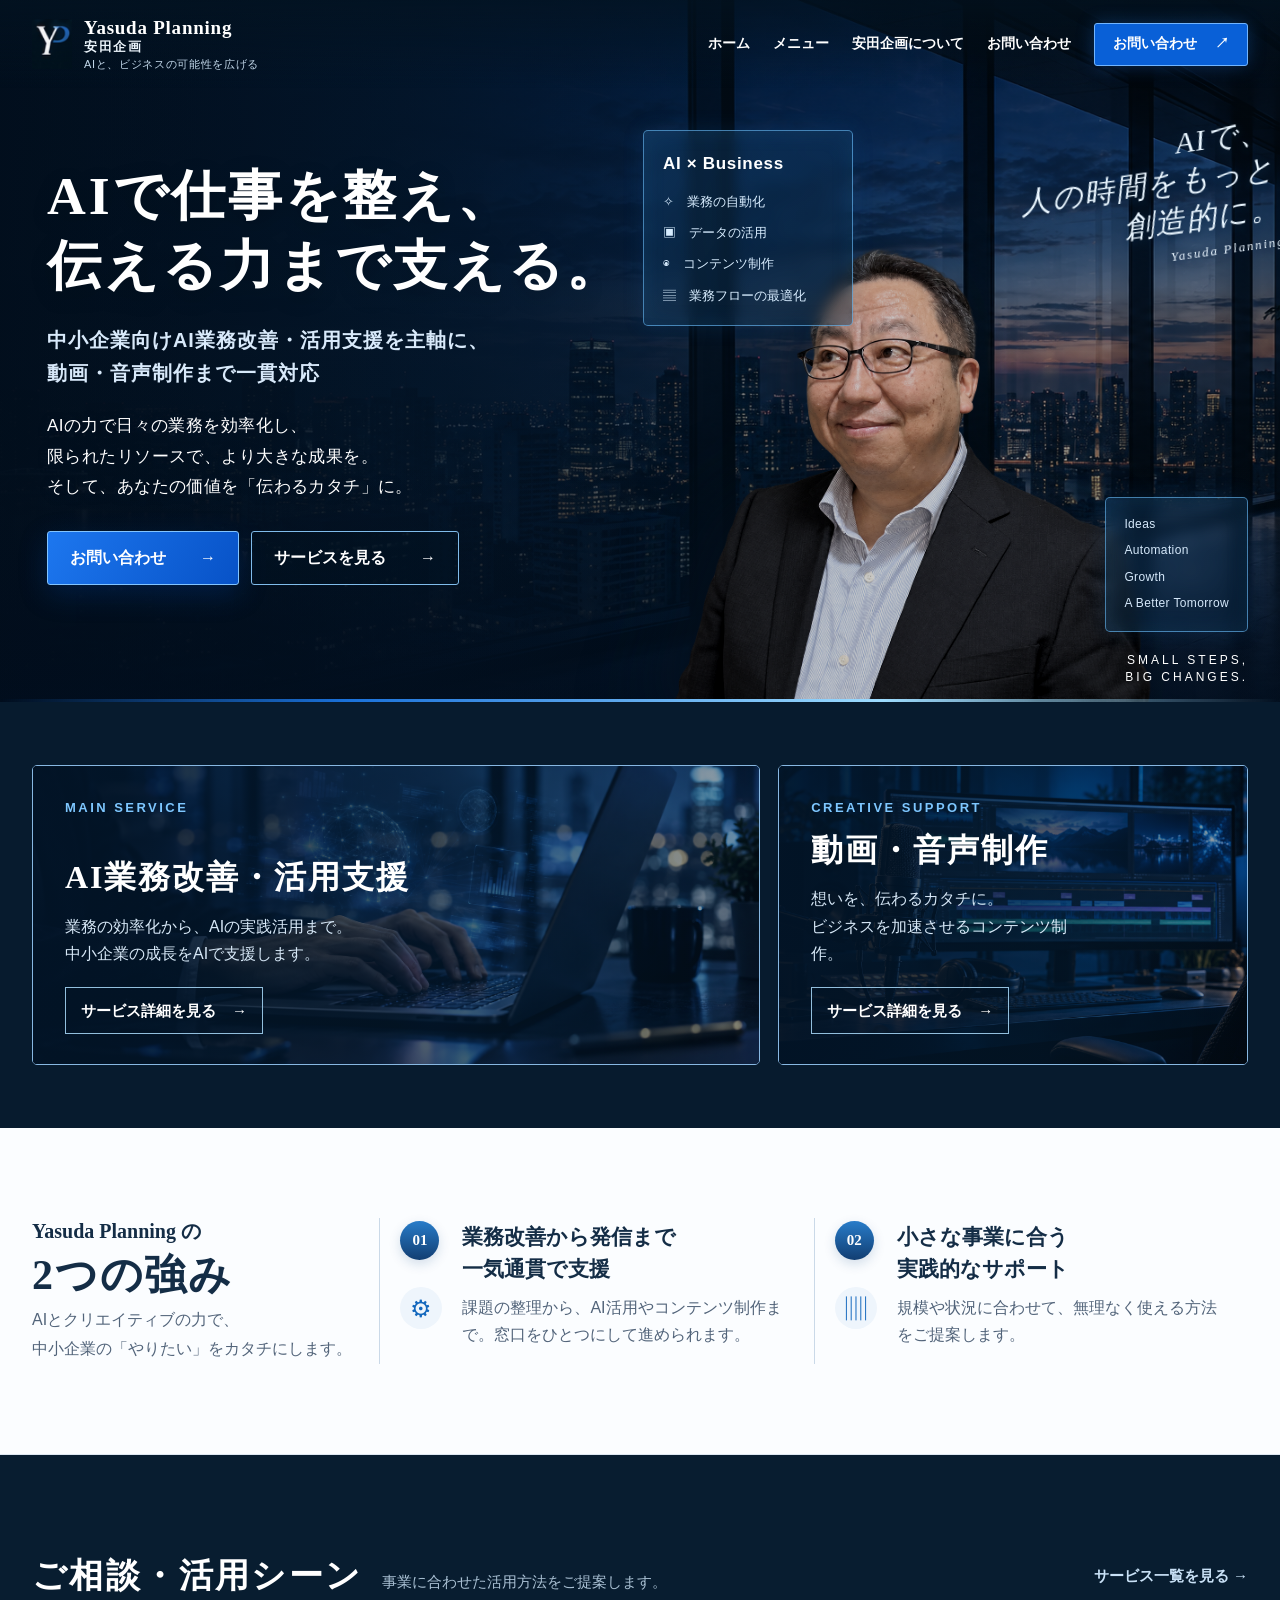
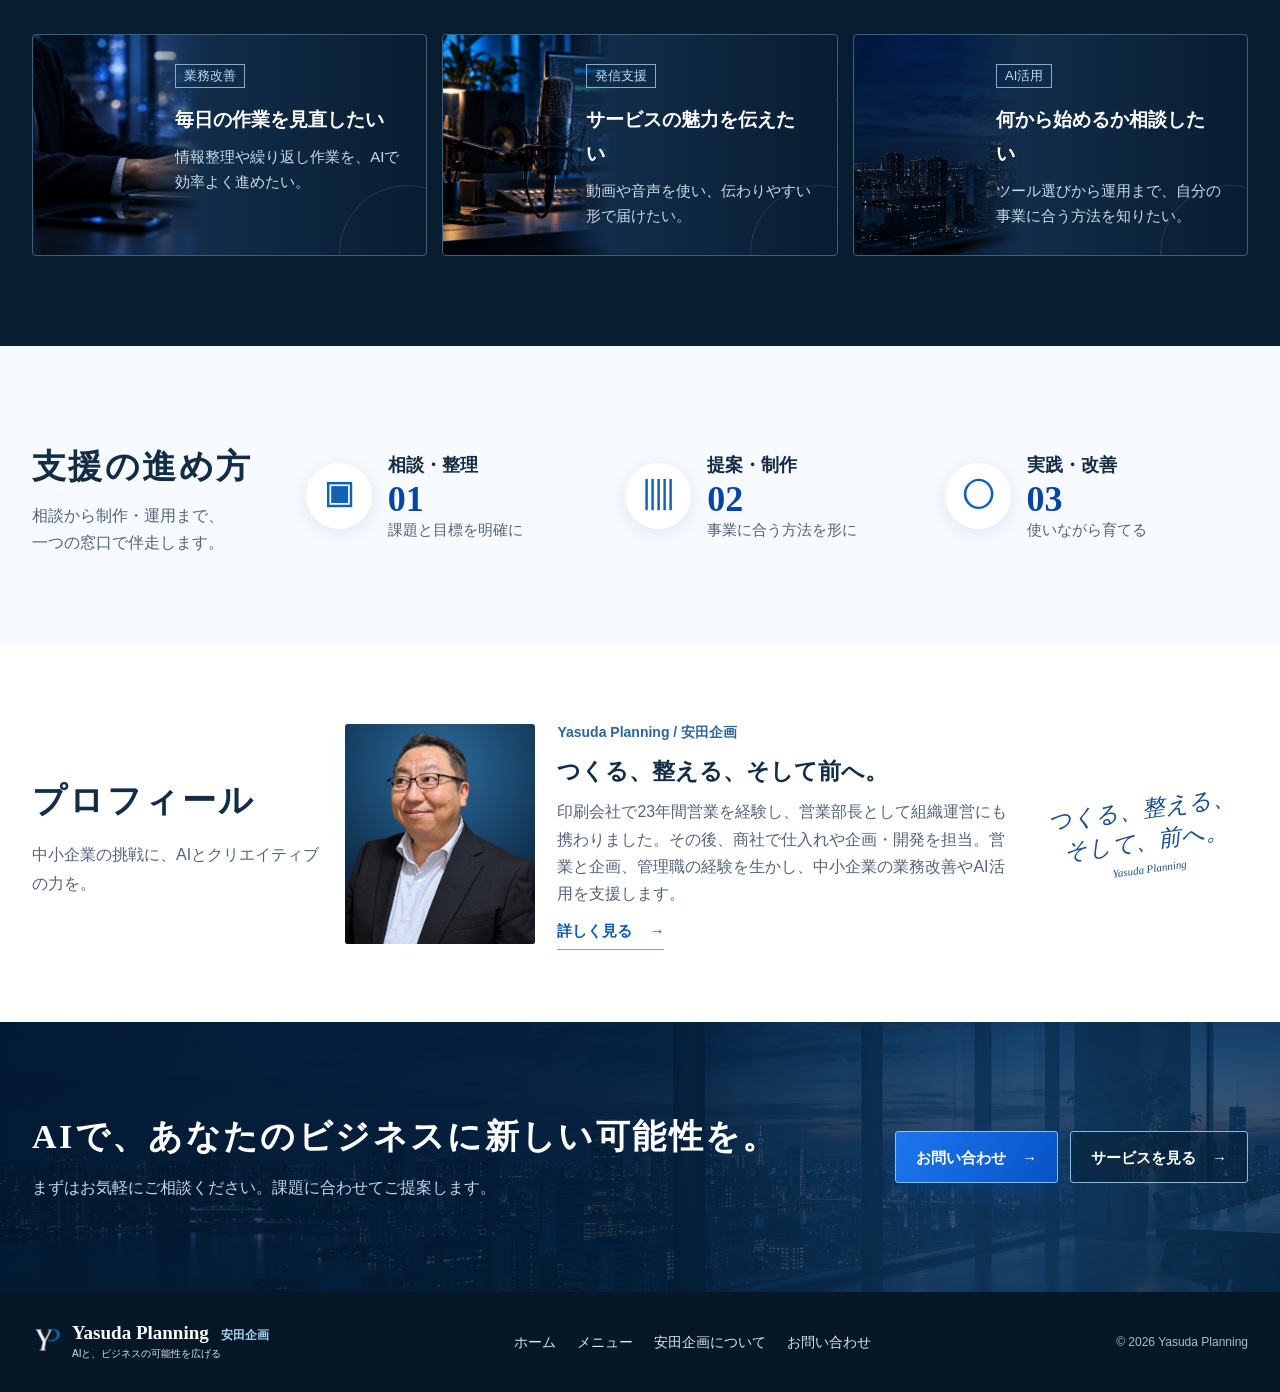
==== index.html @ 06ce107a "Add files via upload" ====
<!doctype html>
<html lang="ja">
<head>
  <meta charset="utf-8">
  <meta name="viewport" content="width=device-width, initial-scale=1">
  <meta name="description" content="安田企画は、AI活用と伝わるコンテンツづくりで、個人事業や中小企業の仕事を支えます。">
  <title>ホーム | Yasuda Planning</title>
  <link rel="icon" type="image/png" href="logo-yp.png">
  <link rel="stylesheet" href="style.css">
  <script src="script.js" defer></script>
</head>
<body class="home-page">
  <a class="skip-link" href="#main">本文へ移動</a>
  <header class="site-header">
    <div class="container header-inner">
      <a class="brand" href="index.html" aria-label="Yasuda Planning（安田企画）ホーム">
        <img class="brand-mark" src="logo-yp.png" alt="" width="75" height="94">
        <span class="brand-copy"><strong>Yasuda Planning</strong><span class="brand-japanese">安田企画</span><small>AIと、ビジネスの可能性を広げる</small></span>
      </a>
      <button class="nav-toggle" type="button" aria-label="メニューを開く" aria-controls="site-nav" aria-expanded="false"><span></span><span></span><span></span></button>
      <nav class="site-nav" id="site-nav" aria-label="メインナビゲーション">
        <a class="is-current" aria-current="page" href="index.html">ホーム</a>
        <a href="menu.html">メニュー</a>
        <a href="about.html">安田企画について</a>
        <a href="access.html">お問い合わせ</a>
        <a class="nav-cta" href="access.html#contact">お問い合わせ <span aria-hidden="true">↗</span></a>
      </nav>
    </div>
  </header>

  <main id="main">
    <section class="hero">
      <div class="hero-grid" aria-hidden="true"></div>
      <div class="container hero-inner">
        <div class="hero-copy">
          <h1>AIで仕事を整え、<br>伝える力まで支える。</h1>
          <p class="hero-lead">中小企業向けAI業務改善・活用支援を主軸に、<br>動画・音声制作まで一貫対応</p>
          <p class="hero-description">AIの力で日々の業務を効率化し、<br>限られたリソースで、より大きな成果を。<br>そして、あなたの価値を「伝わるカタチ」に。</p>
          <div class="button-row">
            <a class="button button-primary" href="access.html#contact">お問い合わせ <span aria-hidden="true">→</span></a>
            <a class="button button-outline" href="menu.html">サービスを見る <span aria-hidden="true">→</span></a>
          </div>
        </div>
        <div class="hero-visual">
          <img class="hero-portrait" src="portrait.png" alt="安田企画の担当者" width="1447" height="1087">
          <div class="glass-card glass-card-main" aria-hidden="true"><strong>AI × Business</strong><span>✧　業務の自動化</span><span>▣　データの活用</span><span>◉　コンテンツ制作</span><span>▤　業務フローの最適化</span></div>
          <p class="hero-handwriting">AIで、<br>人の時間をもっと<br>創造的に。<small>Yasuda Planning</small></p>
          <div class="glass-card glass-card-side" aria-hidden="true"><span>Ideas</span><span>Automation</span><span>Growth</span><span>A Better Tomorrow</span></div>
          <p class="hero-small-steps">SMALL STEPS,<br>BIG CHANGES.</p>
        </div>
      </div>
      <div class="hero-bottom-line" aria-hidden="true"></div>
    </section>

    <section class="home-services" aria-labelledby="services-title">
      <div class="container">
        <h2 class="visually-hidden" id="services-title">サービスのご案内</h2>
        <div class="service-grid">
          <article class="service-card service-card-blue">
            <img class="service-card-image" src="service-ai-business.png" alt="" width="1672" height="941">
            <span class="service-number">MAIN SERVICE</span>
            <div class="service-card-content"><h3>AI業務改善・活用支援</h3><p>業務の効率化から、AIの実践活用まで。<br>中小企業の成長をAIで支援します。</p><a class="card-link" href="menu.html#ai-support">サービス詳細を見る <span aria-hidden="true">→</span></a></div>
          </article>
          <article class="service-card service-card-dark">
            <img class="service-card-image" src="service-video-audio.png" alt="" width="1672" height="941">
            <span class="service-number">CREATIVE SUPPORT</span>
            <div class="service-card-content"><h3>動画・音声制作</h3><p>想いを、伝わるカタチに。<br>ビジネスを加速させるコンテンツ制作。</p><a class="card-link" href="menu.html#creative-support">サービス詳細を見る <span aria-hidden="true">→</span></a></div>
          </article>
        </div>
      </div>
    </section>

    <section class="home-strengths" aria-labelledby="strengths-title">
      <div class="container strengths-grid">
        <div class="strengths-intro"><p class="strengths-brand">Yasuda Planning の</p><h2 id="strengths-title"><span>2つの強み</span></h2><p>AIとクリエイティブの力で、<br>中小企業の「やりたい」をカタチにします。</p></div>
        <div class="strength-item"><span class="strength-number">01</span><div class="strength-icon" aria-hidden="true">⚙</div><div><h3>業務改善から発信まで<br>一気通貫で支援</h3><p>課題の整理から、AI活用やコンテンツ制作まで。窓口をひとつにして進められます。</p></div></div>
        <div class="strength-item"><span class="strength-number">02</span><div class="strength-icon" aria-hidden="true">▥</div><div><h3>小さな事業に合う<br>実践的なサポート</h3><p>規模や状況に合わせて、無理なく使える方法をご提案します。</p></div></div>
      </div>
    </section>

    <section class="home-scenarios" aria-labelledby="scenarios-title">
      <div class="container">
        <div class="home-section-heading"><div><h2 id="scenarios-title">ご相談・活用シーン</h2><p>事業に合わせた活用方法をご提案します。</p></div><a href="menu.html">サービス一覧を見る <span aria-hidden="true">→</span></a></div>
        <div class="scenario-grid">
          <article class="scenario-card"><span class="scenario-label">業務改善</span><h3>毎日の作業を見直したい</h3><p>情報整理や繰り返し作業を、AIで効率よく進めたい。</p></article>
          <article class="scenario-card"><span class="scenario-label">発信支援</span><h3>サービスの魅力を伝えたい</h3><p>動画や音声を使い、伝わりやすい形で届けたい。</p></article>
          <article class="scenario-card"><span class="scenario-label">AI活用</span><h3>何から始めるか相談したい</h3><p>ツール選びから運用まで、自分の事業に合う方法を知りたい。</p></article>
        </div>
      </div>
    </section>

    <section class="home-steps" aria-labelledby="steps-title">
      <div class="container steps-grid">
        <div class="steps-intro"><h2 id="steps-title">支援の進め方</h2><p>相談から制作・運用まで、<br>一つの窓口で伴走します。</p></div>
        <div class="step-item"><span class="step-icon" aria-hidden="true">▣</span><div><h3>相談・整理</h3><strong>01</strong><p>課題と目標を明確に</p></div></div>
        <div class="step-item"><span class="step-icon" aria-hidden="true">▥</span><div><h3>提案・制作</h3><strong>02</strong><p>事業に合う方法を形に</p></div></div>
        <div class="step-item"><span class="step-icon" aria-hidden="true">◯</span><div><h3>実践・改善</h3><strong>03</strong><p>使いながら育てる</p></div></div>
      </div>
    </section>

    <section class="home-profile" aria-labelledby="profile-title">
      <div class="container home-profile-grid"><div class="home-profile-heading"><h2 id="profile-title">プロフィール</h2><p>中小企業の挑戦に、AIとクリエイティブの力を。</p></div><div class="home-profile-photo"><img src="portrait.png" alt="安田企画の担当者" width="1447" height="1087"></div><div class="home-profile-content"><span>Yasuda Planning / 安田企画</span><h3>つくる、整える、そして前へ。</h3><p>印刷会社で23年間営業を経験し、営業部長として組織運営にも携わりました。その後、商社で仕入れや企画・開発を担当。営業と企画、管理職の経験を生かし、中小企業の業務改善やAI活用を支援します。</p><a class="text-link" href="about.html">詳しく見る <span aria-hidden="true">→</span></a></div><p class="profile-signature">つくる、整える、<br>そして、前へ。<small>Yasuda Planning</small></p></div>
    </section>

    <section class="closing-cta"><div class="container closing-inner"><div><h2>AIで、あなたのビジネスに新しい可能性を。</h2><p>まずはお気軽にご相談ください。課題に合わせてご提案します。</p></div><div class="button-row"><a class="button button-primary" href="access.html#contact">お問い合わせ <span aria-hidden="true">→</span></a><a class="button button-outline" href="menu.html">サービスを見る <span aria-hidden="true">→</span></a></div></div></section>
  </main>
  <footer class="site-footer"><div class="container footer-inner"><div class="footer-brand"><img class="footer-mark" src="logo-yp.png" alt="" width="75" height="94"><div class="footer-brand-copy"><strong>Yasuda Planning <span>安田企画</span></strong><span>AIと、ビジネスの可能性を広げる</span></div></div><nav aria-label="フッターナビゲーション"><a href="index.html">ホーム</a><a href="menu.html">メニュー</a><a href="about.html">安田企画について</a><a href="access.html">お問い合わせ</a></nav><small>© <span data-year>2026</span> Yasuda Planning</small></div></footer>
</body>
</html>
---- style.css ----
@charset "UTF-8";

:root {
  --navy: #071a2c;
  --navy-2: #0c2741;
  --ink: #142d46;
  --muted: #52647a;
  --blue: #1264d8;
  --blue-bright: #4aa5ff;
  --line: #d9e2ed;
  --pale: #f2f6fb;
  --white: #fff;
  --serif: "Yu Mincho", "Hiragino Mincho ProN", "Noto Serif JP", "MS PMincho", serif;
  --sans: "Yu Gothic", "Hiragino Kaku Gothic ProN", "Noto Sans JP", Meiryo, sans-serif;
}

* { box-sizing: border-box; }
html { scroll-behavior: smooth; }
body { margin: 0; color: var(--ink); background: var(--white); font: 16px/1.8 var(--sans); -webkit-font-smoothing: antialiased; }
img { display: block; max-width: 100%; height: auto; }
a { color: inherit; text-decoration: none; }
button { font: inherit; }
:focus-visible { outline: 3px solid #74bdff; outline-offset: 4px; }
::selection { background: #b9daff; color: #071a2c; }
.container { width: min(1180px, calc(100% - 80px)); margin-inline: auto; }
.skip-link { position: fixed; z-index: 100; top: -80px; left: 16px; padding: 8px 16px; background: #fff; color: var(--navy); }
.skip-link:focus { top: 12px; }

.site-header { position: relative; z-index: 20; background: var(--navy); color: var(--white); border-bottom: 1px solid rgba(255,255,255,.13); }
.header-inner { min-height: 84px; display: flex; align-items: center; justify-content: space-between; gap: 28px; }
.brand { display: inline-flex; align-items: center; gap: 12px; min-width: max-content; }
.brand-mark { flex: none; width: 44px; height: 55px; object-fit: contain; mix-blend-mode: lighten; }
.brand-copy { display: flex; flex-direction: column; line-height: 1.2; }
.brand-copy strong { font: 600 19px/1.15 Georgia, serif; letter-spacing: .04em; }
.brand-japanese { color: #ecf5fc; font: 600 12px/1.2 var(--serif); letter-spacing: .12em; }
.brand-copy small { margin-top: 3px; font-size: 9px; letter-spacing: .06em; color: #c2d8ea; }
.site-nav { display: flex; align-items: center; gap: clamp(16px, 2.3vw, 32px); font-size: 13px; font-weight: 700; }
.site-nav > a:not(.nav-cta) { padding: 12px 0; transition: color .2s; white-space: nowrap; }
.site-nav > a:not(.nav-cta):hover, .site-nav > a.is-current { color: #77c6ff; }
.nav-cta { display: inline-flex; gap: 18px; align-items: center; justify-content: center; min-height: 43px; padding: 0 18px; background: #0960d7; border: 1px solid #71b5ff; box-shadow: 0 0 18px rgba(37,127,239,.28); border-radius: 3px; white-space: nowrap; transition: background .2s, transform .2s; }
.nav-cta:hover { background: #277cec; transform: translateY(-2px); }
.nav-toggle { display: none; }

.eyebrow { margin: 0 0 16px; color: #2872c0; font: 700 12px/1.4 var(--sans); letter-spacing: .2em; }
.eyebrow.light { color: #7cc9ff; }
h1, h2, h3, p { margin-top: 0; }
h1, h2, h3 { text-wrap: pretty; }
h1, h2 { font-family: var(--serif); letter-spacing: .07em; }
.button-row { display: flex; flex-wrap: wrap; gap: 12px; }
.button { display: inline-flex; align-items: center; justify-content: space-between; gap: 34px; min-height: 53px; padding: 0 24px; border-radius: 3px; font-size: 14px; font-weight: 700; transition: transform .2s, background .2s, border-color .2s; }
.button:hover { transform: translateY(-3px); }
.button-primary { color: #fff; background: linear-gradient(120deg, #1d77ef, #0752c7); border: 1px solid #82c4ff; box-shadow: 0 9px 28px rgba(0,72,175,.25); }
.button-primary:hover { background: linear-gradient(120deg, #3992ff, #1868dd); }
.button-outline { color: #fff; background: rgba(2,19,35,.33); border: 1px solid #80bceb; }
.button-outline:hover { background: rgba(53,142,228,.18); }
.text-link { display: inline-flex; align-items: center; gap: 17px; color: #125bb2; font-size: 14px; font-weight: 700; border-bottom: 1px solid #6ca6e5; padding-bottom: 5px; transition: gap .2s; }
.text-link:hover { gap: 23px; }

.hero { position: relative; overflow: hidden; color: #fff; background: radial-gradient(ellipse 650px 480px at 69% 39%, rgba(50,108,162,.53), transparent 67%), linear-gradient(115deg, #071b2d 7%, #0b2944 57%, #07172a 100%); }
.hero::before { content: ""; position: absolute; inset: 0; pointer-events: none; background: linear-gradient(90deg, rgba(3,16,29,.46), transparent 46%), repeating-linear-gradient(90deg, transparent 0 95px, rgba(255,255,255,.018) 96px 97px); }
.hero-grid { position: absolute; inset: auto 0 0; height: 165px; opacity: .34; background: linear-gradient(0deg, #020e1e, transparent); }
.hero-inner { position: relative; min-height: 550px; display: grid; grid-template-columns: 53% 47%; align-items: center; }
.hero-copy { position: relative; z-index: 3; padding: 45px 0 55px; }
.hero-copy h1 { margin-bottom: 18px; font-size: clamp(36px, 3.7vw, 54px); line-height: 1.35; font-weight: 600; text-shadow: 0 6px 22px rgba(0,0,0,.2); }
.hero-lead { max-width: 560px; margin-bottom: 22px; color: #d8e9fa; font-size: 16px; line-height: 1.9; }
.hero-note { margin: 24px 0 0; color: #9fc7e5; font: italic 16px/1.5 var(--serif); letter-spacing: .11em; }
.hero-visual { position: relative; height: 100%; min-height: 550px; }
.hero-halo { position: absolute; width: 640px; height: 640px; left: -47px; top: 34px; border-radius: 50%; background: radial-gradient(circle, rgba(94,171,237,.32) 0, rgba(39,111,176,.1) 47%, transparent 72%); }
.hero-halo::after { content: ""; position: absolute; inset: 68px; border: 1px solid rgba(130,188,231,.16); border-radius: 50%; }
.hero-line { position: absolute; z-index: 2; right: -130px; bottom: 0; width: 700px; height: 1px; background: linear-gradient(90deg, transparent, #5fa6e1, transparent); }
.hero-portrait { position: absolute; z-index: 1; width: min(620px, 52vw); height: auto; max-width: none; bottom: -3px; right: -25px; filter: drop-shadow(-25px 18px 35px rgba(2,14,26,.3)); }
.glass-card { position: absolute; z-index: 2; border: 1px solid rgba(134,197,246,.55); border-radius: 5px; background: linear-gradient(130deg, rgba(41,96,144,.31), rgba(8,32,55,.41)); box-shadow: 0 12px 30px rgba(1,12,26,.18), inset 0 0 28px rgba(82,153,214,.11); backdrop-filter: blur(7px); }
.glass-card-main { top: 120px; left: -10px; width: 218px; padding: 20px 22px; display: grid; gap: 5px; }
.glass-icon { color: #85cbff; font-size: 23px; }
.glass-card-main strong { font-size: 16px; letter-spacing: .04em; }
.glass-card-main small { color: #d0e6fa; font-size: 12px; }
.glass-card-side { right: -11px; bottom: 91px; padding: 17px 20px; display: grid; gap: 7px; color: #d6e9fb; font-size: 11px; letter-spacing: .17em; }
.hero-bottom-line { position: absolute; z-index: 4; bottom: 0; left: 0; right: 0; height: 3px; background: linear-gradient(90deg, transparent, #1a71d9 27%, #9ddcff 69%, transparent); }

.intro-band { background: #f9fbfe; border-bottom: 1px solid #e4ebf4; }
.intro-grid { display: grid; grid-template-columns: 41% 1fr; align-items: center; gap: 70px; padding-block: 50px; }
.intro-title { border-right: 1px solid #c8d8ea; }
.intro-title h2 { margin: 0; color: #102c4c; font-size: clamp(26px, 2.45vw, 36px); line-height: 1.5; }
.intro-grid > p { max-width: 630px; margin: 0; color: #41576f; line-height: 2; }
.section { padding-block: 96px; }
.section-heading { display: flex; align-items: end; justify-content: space-between; gap: 20px; margin-bottom: 35px; }
.section-heading h2 { margin: 0; font-size: clamp(29px, 3vw, 42px); line-height: 1.35; }
.services-section { background: #fff; }
.service-grid { display: grid; grid-template-columns: repeat(2, minmax(0, 1fr)); gap: 18px; }
.service-card { min-height: 350px; position: relative; display: flex; flex-direction: column; justify-content: space-between; overflow: hidden; border-radius: 5px; padding: 25px 32px 31px; color: #fff; border: 1px solid #88b8e2; }
.service-card::before { content: ""; position: absolute; width: 360px; height: 360px; border: 1px solid rgba(122,195,255,.17); border-radius: 50%; right: -110px; top: -100px; box-shadow: 0 0 0 64px rgba(123,190,247,.03), 0 0 0 128px rgba(123,190,247,.025); }
.service-card-blue { background: radial-gradient(circle at 78% 52%, rgba(18,116,207,.52), transparent 41%), linear-gradient(140deg, #0d3157, #071b30); }
.service-card-dark { background: radial-gradient(circle at 85% 52%, rgba(46,110,157,.34), transparent 44%), linear-gradient(140deg, #112e46, #071a29); }
.service-number { position: relative; z-index: 1; color: #7ec7ff; font-size: 11px; font-weight: 700; letter-spacing: .19em; }
.service-card-content { position: relative; z-index: 1; max-width: 370px; }
.service-symbol { color: #88ccff; font: 32px/1 Georgia, serif; margin-bottom: 16px; }
.service-card h3 { font: 600 clamp(25px, 2.3vw, 32px)/1.45 var(--serif); letter-spacing: .06em; margin-bottom: 14px; }
.service-card p { color: #d7e8f7; font-size: 15px; line-height: 1.85; margin-bottom: 20px; }
.card-link { display: inline-flex; align-items: center; gap: 16px; border-bottom: 1px solid rgba(141,204,255,.8); padding-bottom: 5px; font-size: 13px; font-weight: 700; }
.card-link:hover { color: #a6dcff; }

.approach-section { background: var(--pale); }
.approach-grid { display: grid; grid-template-columns: .85fr 1fr; gap: 100px; align-items: center; }
.approach-grid h2 { font-size: clamp(30px, 3.1vw, 43px); line-height: 1.5; margin-bottom: 18px; }
.approach-grid > div:first-child > p:not(.eyebrow) { color: var(--muted); line-height: 2; margin-bottom: 28px; }
.approach-list { border-top: 1px solid #c9d9eb; }
.approach-list > div { display: grid; grid-template-columns: 55px 1fr; gap: 20px; padding: 22px 0; border-bottom: 1px solid #c9d9eb; }
.approach-list > div > span { width: 42px; height: 42px; display: grid; place-items: center; border-radius: 50%; background: #fff; color: #115eb6; box-shadow: 0 3px 14px rgba(11,58,109,.1); font: 700 14px Georgia, serif; }
.approach-list h3 { font-size: 19px; margin: 0 0 4px; }
.approach-list p { color: var(--muted); font-size: 14px; margin: 0; }
.closing-cta { position: relative; overflow: hidden; background: linear-gradient(118deg, #08213a, #0e385b 67%, #071b30); color: #fff; }
.closing-cta::before { content: ""; position: absolute; inset: 0; background: radial-gradient(circle at 80% 50%, rgba(46,129,203,.26), transparent 39%); }
.closing-inner { position: relative; display: flex; align-items: center; justify-content: space-between; gap: 30px; padding-block: 63px; }
.closing-inner h2 { font-size: clamp(27px, 3vw, 41px); line-height: 1.45; margin: 0 0 12px; }
.closing-inner p:last-child { color: #c3d9ec; margin: 0; }
.site-footer { background: #061827; color: #d9e5f0; }
.footer-inner { min-height: 110px; display: flex; align-items: center; justify-content: space-between; gap: 30px; }
.footer-brand { display: flex; align-items: center; gap: 10px; }
.footer-mark { flex: none; width: 30px; height: 38px; object-fit: contain; mix-blend-mode: lighten; }
.footer-brand-copy { display: grid; gap: 1px; }
.footer-brand strong { font: 600 19px Georgia, serif; color: #fff; }
.footer-brand span { font-size: 10px; }
.footer-brand strong span { margin-left: 7px; color: #a9d3f3; font: 600 12px var(--serif); }
.site-footer nav { display: flex; flex-wrap: wrap; gap: 21px; font-size: 12px; }
.site-footer nav a:hover { color: #76c6ff; }
.site-footer small { font-size: 11px; color: #a9bdd0; white-space: nowrap; }

.page-hero { color: #fff; background: radial-gradient(circle at 82% 40%, rgba(62,135,195,.25), transparent 36%), linear-gradient(120deg, #071a2b, #0e3658); border-bottom: 3px solid #2879cf; }
.page-hero-inner { min-height: 310px; display: flex; align-items: center; justify-content: space-between; gap: 30px; position: relative; overflow: hidden; }
.page-hero h1 { font-size: clamp(41px, 4vw, 58px); line-height: 1.35; margin: 0 0 14px; }
.page-hero p:last-child { color: #d2e5f6; margin: 0; }
.page-hero-decoration { align-self: center; color: rgba(155,208,250,.1); font: 220px/1 Georgia, serif; }
.menu-section { scroll-margin-top: 24px; }
.menu-section-alt { background: var(--pale); }
.menu-grid { display: grid; grid-template-columns: minmax(260px, .83fr) 1.2fr; gap: 80px; }
.section-index { color: #1868b7; font: 700 12px var(--sans); letter-spacing: .17em; }
.menu-aside h2 { font-size: clamp(31px, 3.1vw, 43px); line-height: 1.5; margin: 18px 0; }
.menu-aside p { color: var(--muted); line-height: 2; }
.menu-detail { border-top: 2px solid #196dc3; }
.menu-detail-head { display: flex; align-items: center; gap: 20px; padding: 23px 0; }
.detail-icon { flex: 0 0 53px; width: 53px; height: 53px; display: grid; place-items: center; background: #e7f2ff; border-radius: 50%; color: #116cc8; font: 27px Georgia, serif; }
.menu-detail-head p { margin: 0; font-weight: 700; }
.feature-list { list-style: none; padding: 0; margin: 0; border-top: 1px solid var(--line); }
.feature-list li { display: grid; grid-template-columns: 185px 1fr; gap: 20px; padding: 18px 0; border-bottom: 1px solid var(--line); }
.feature-list strong { color: #14395b; }
.feature-list span { color: var(--muted); font-size: 14px; }
.menu-footnote { margin: 18px 0 0; color: var(--muted); font-size: 13px; }
.flow-section { background: #fff; }
.flow-grid { display: grid; grid-template-columns: repeat(3, 1fr); gap: 18px; }
.flow-grid > div { padding: 27px 27px 25px; background: #f3f7fb; border-top: 3px solid #1b70ca; }
.flow-grid span { color: #0e62ba; font: 700 31px Georgia, serif; }
.flow-grid h3 { margin: 16px 0 9px; font-size: 19px; }
.flow-grid p { margin: 0; color: var(--muted); font-size: 14px; }

.about-intro-grid { display: grid; grid-template-columns: .95fr 1fr; gap: 85px; }
.about-intro h2, .profile-copy h2, .access-section h2 { font-size: clamp(31px, 3.15vw, 44px); line-height: 1.52; }
.about-intro-grid > div:last-child p { color: var(--muted); line-height: 2.1; }
.about-intro-grid > div:last-child p:last-child { margin-bottom: 0; }
.profile-section { background: var(--pale); }
.profile-grid { display: grid; grid-template-columns: minmax(0, .9fr) 1fr; gap: 90px; align-items: center; }
.profile-visual { position: relative; display: flex; align-items: end; justify-content: center; min-height: 540px; overflow: hidden; background: radial-gradient(circle at 50% 38%, #27669b, #0b2d4c 62%, #081f37); border-radius: 4px; }
.profile-visual::after { content: ""; position: absolute; inset: 18px; border: 1px solid rgba(157,212,252,.22); pointer-events: none; }
.profile-glow { position: absolute; width: 480px; height: 480px; border-radius: 50%; background: rgba(117,194,251,.12); filter: blur(18px); }
.profile-visual img { position: relative; z-index: 1; width: 128%; height: auto; max-width: none; margin-bottom: -3px; }
.profile-copy > p:not(.eyebrow):not(.profile-placeholder) { color: var(--muted); line-height: 2; margin-bottom: 34px; }
.profile-meta { display: grid; grid-template-columns: 112px 1fr; gap: 16px; padding: 14px 0; border-top: 1px solid #cedbeb; font-size: 14px; }
.profile-meta span { color: var(--muted); }
.profile-meta strong { font-weight: 700; }
.profile-placeholder { margin: 17px 0 0; color: #60758c; font-size: 12px; }
.value-grid { display: grid; grid-template-columns: repeat(3, 1fr); gap: 18px; }
.value-grid article { padding: 28px; border: 1px solid #d4e1ee; }
.value-grid span { color: #1c70c1; font: 700 29px Georgia, serif; }
.value-grid h3 { font-size: 20px; margin: 18px 0 10px; }
.value-grid p { margin: 0; color: var(--muted); font-size: 14px; }

.access-grid { display: grid; grid-template-columns: .86fr 1fr; gap: 85px; }
.access-section h2 { margin-bottom: 23px; }
.access-section p:not(.eyebrow) { color: var(--muted); line-height: 2; }
.access-card { border-top: 3px solid #1d70c5; background: #f5f8fc; padding: 15px 30px; }
.access-card-row { display: grid; grid-template-columns: 140px 1fr; gap: 18px; border-bottom: 1px solid #d3dfeb; padding: 19px 0; font-size: 14px; }
.access-card-row:last-child { border: 0; }
.access-card-row span { color: var(--muted); }
.access-card-row strong { font-weight: 600; }
.contact-section { scroll-margin-top: 24px; background: linear-gradient(120deg, #0b2844, #092039); color: #fff; }
.contact-grid { display: grid; grid-template-columns: .86fr 1fr; gap: 85px; align-items: start; }
.contact-section h2 { font-size: clamp(32px, 3.2vw, 44px); margin-bottom: 15px; }
.contact-grid > div:first-child > p:not(.eyebrow) { color: #c6dbee; }
.contact-card { background: #fff; color: var(--ink); padding: 34px; border-top: 4px solid #4ca5fa; box-shadow: 0 15px 40px rgba(0,0,0,.14); }
.contact-card-label { color: #176ac0; font: 700 11px var(--sans); letter-spacing: .16em; }
.contact-card h3 { font-size: 21px; margin: 10px 0 8px; }
.contact-card p { color: var(--muted); font-size: 14px; line-height: 1.9; margin-bottom: 20px; }
.contact-email { display: inline-block; max-width: 100%; color: #125bb2; font-size: clamp(14px, 2.3vw, 18px); font-weight: 700; line-height: 1.5; overflow-wrap: anywhere; border-bottom: 1px solid #6ca6e5; padding-bottom: 5px; }
.contact-email:hover { color: #0a4390; }
.contact-direct { margin-top: 40px; padding-top: 26px; border-top: 1px solid rgba(198,219,238,.35); }
.contact-direct h3 { margin-bottom: 6px; font-size: 18px; }
.contact-direct p { margin-bottom: 12px; color: #c6dbee; font-size: 14px; }
.contact-direct .contact-email { color: #9bd2ff; }
.contact-direct .contact-email:hover { color: #fff; }
.contact-form-frame { display: block; width: 100%; height: 900px; border: 0; background: #e3edfd; }
.contact-card .contact-form-fallback { margin: 16px 0 0; font-size: 13px; }
.contact-form-fallback a { color: #125bb2; border-bottom: 1px solid #6ca6e5; }
.contact-form-fallback a:hover { color: #0a4390; }

/* Home page follows the reference image's compact dark / light section rhythm. */
.visually-hidden { position: absolute; width: 1px; height: 1px; padding: 0; margin: -1px; overflow: hidden; clip: rect(0, 0, 0, 0); white-space: nowrap; border: 0; }
.home-services { padding: 12px 0 16px; background: #071b2e; }
.home-services .service-card { min-height: 270px; padding: 23px 27px; }
.home-services .service-card::before { display: none; }
.home-services .service-card::after { content: ""; position: absolute; z-index: 1; inset: 0; background: linear-gradient(90deg, rgba(4,23,42,.94) 0%, rgba(6,27,47,.82) 45%, rgba(5,23,42,.5) 100%); pointer-events: none; }
.service-card-image { position: absolute; z-index: 0; width: 100%; height: 100%; inset: 0; object-fit: cover; object-position: center; opacity: .87; transition: transform .65s ease; }
.service-card:hover .service-card-image { transform: scale(1.045); }
.home-services .service-card-content, .home-services .service-number { z-index: 2; }
.home-services .service-card-content { max-width: 67%; }
.home-services .service-card h3 { margin-bottom: 10px; font-size: clamp(25px, 2.35vw, 31px); }
.home-services .service-card p { margin-bottom: 14px; font-size: 14px; line-height: 1.7; }
.home-services .card-link { padding: 7px 13px; border: 1px solid #92bfdd; font-size: 12px; }
.home-strengths { background: #fbfdff; border-bottom: 1px solid #dde7f1; }
.strengths-grid { display: grid; grid-template-columns: .83fr 1fr 1fr; align-items: stretch; padding-block: 37px; }
.strengths-intro { padding-right: 26px; }
.strengths-intro .eyebrow { margin-bottom: 9px; }
.strengths-intro h2 { margin: 0 0 7px; font-size: 26px; line-height: 1.45; }
.strengths-intro h2 span { font-size: 35px; }
.strengths-intro p:last-child { margin-bottom: 0; color: var(--muted); font-size: 13px; line-height: 1.65; }
.strength-item { display: grid; grid-template-columns: 48px 1fr; align-content: start; gap: 8px 14px; padding: 3px 25px 0; border-left: 1px solid #cad9e8; }
.strength-number { grid-column: 1; width: 39px; height: 39px; display: grid; place-items: center; border-radius: 50%; color: #fff; background: linear-gradient(#287cc9, #123e72); box-shadow: 0 4px 12px rgba(10,68,125,.17); font: 700 15px Georgia, serif; }
.strength-icon { grid-column: 1; grid-row: 2; width: 42px; height: 42px; display: grid; place-items: center; border-radius: 50%; background: #eef5fc; color: #1267bd; font-size: 24px; }
.strength-item > div:last-child { grid-column: 2; grid-row: 1 / span 2; }
.strength-item h3 { margin: 0 0 9px; font-size: 17px; line-height: 1.5; }
.strength-item p { margin: 0; color: var(--muted); font-size: 13px; line-height: 1.7; }
.home-scenarios { padding-block: 33px 39px; background: #081d30; color: #fff; }
.home-section-heading { display: flex; align-items: end; justify-content: space-between; gap: 20px; margin-bottom: 22px; }
.home-section-heading .eyebrow { margin-bottom: 6px; }
.home-section-heading h2 { margin: 0; font-size: 28px; }
.home-section-heading > a { color: #c9e1f6; font-size: 12px; font-weight: 700; white-space: nowrap; }
.home-section-heading > a:hover { color: #fff; }
.scenario-grid { display: grid; grid-template-columns: repeat(3, 1fr); gap: 15px; }
.scenario-card { position: relative; overflow: hidden; min-height: 160px; padding: 20px 22px; border: 1px solid #376181; border-radius: 4px; background: radial-gradient(circle at 90% 0%, rgba(48,110,166,.32), transparent 42%), linear-gradient(130deg, #18364f, #0b2135); }
.scenario-card::after { content: ""; position: absolute; width: 135px; height: 135px; right: -50px; bottom: -67px; border: 1px solid rgba(128,195,246,.17); border-radius: 50%; }
.scenario-label { display: inline-block; padding: 2px 8px; border: 1px solid #80aecf; color: #b9dcf6; font-size: 11px; line-height: 1.4; }
.scenario-card h3 { position: relative; z-index: 1; margin: 13px 0 6px; font-size: 17px; }
.scenario-card p { position: relative; z-index: 1; margin: 0; color: #c9dcea; font-size: 13px; line-height: 1.65; }
.home-steps { background: #f7faff; }
.steps-grid { display: grid; grid-template-columns: 1fr repeat(3, .8fr); align-items: center; gap: 18px; padding-block: 37px; }
.steps-intro .eyebrow { margin-bottom: 8px; }
.steps-intro h2 { margin: 0 0 5px; font-size: 27px; }
.steps-intro p:last-child { margin: 0; color: var(--muted); font-size: 13px; }
.step-item { min-height: 105px; padding-left: 22px; border-left: 1px solid #d4e1ed; }
.step-item > span { color: #155eae; font: 700 31px/1 Georgia, serif; }
.step-item h3 { margin: 7px 0 2px; font-size: 16px; }
.step-item p { margin: 0; color: var(--muted); font-size: 12px; }
.home-profile { background: #fff; }
.home-profile-grid { display: grid; grid-template-columns: .9fr 220px 1.3fr; gap: 24px; align-items: center; min-height: 235px; padding-block: 20px; }
.home-profile-heading .eyebrow { margin-bottom: 8px; }
.home-profile-heading h2 { margin: 0 0 10px; font-size: 27px; }
.home-profile-heading p:last-child { margin: 0; font-size: 13px; color: var(--muted); }
.home-profile-photo { height: 195px; display: flex; align-items: end; justify-content: center; overflow: hidden; border-radius: 3px; background: radial-gradient(circle at 50% 20%, #2d6d9d, #0b2946 70%); }
.home-profile-photo img { width: 100%; height: auto; }
.home-profile-content > span { color: #2c659c; font-size: 12px; font-weight: 700; }
.home-profile-content h3 { margin: 5px 0 8px; font: 600 20px/1.45 var(--serif); }
.home-profile-content p { margin-bottom: 11px; color: var(--muted); font-size: 13px; line-height: 1.7; }
.home-profile-content .text-link { font-size: 12px; }

/* Motion is progressive: content remains visible when JavaScript is unavailable. */
main { animation: page-enter .44s both; transition: opacity .24s ease, transform .24s ease; }
body.is-leaving main { opacity: 0; transform: translateY(-12px); }
.reveal-pending { opacity: 0; transform: translateY(36px); }
.reveal-pending.is-visible { opacity: 1; transform: none; transition: opacity .9s ease, transform .9s cubic-bezier(.2,.7,.2,1); transition-delay: var(--reveal-delay, 0ms); }
@keyframes page-enter { from { opacity: .55; transform: translateY(10px); } to { opacity: 1; transform: none; } }
.hero-copy .eyebrow { animation: hero-rise .5s .08s both; }
.hero-copy h1 { animation: hero-rise .65s .17s both; }
.hero-lead { animation: hero-rise .65s .27s both; }
.hero-copy .button-row, .hero-note { animation: hero-rise .65s .36s both; }
.hero-portrait { animation: portrait-enter .85s .18s both; }
.glass-card-main { animation: hero-rise .6s .45s both; }
.glass-card-side { animation: hero-rise .6s .55s both; }
.page-hero-inner h1 { animation: hero-rise .58s .1s both; }
.page-hero-inner p:last-child { animation: hero-rise .58s .2s both; }
@keyframes hero-rise { from { opacity: 0; transform: translateY(18px); } to { opacity: 1; transform: none; } }
@keyframes portrait-enter { from { opacity: 0; transform: translateX(30px) scale(.97); } to { opacity: 1; transform: none; } }

@media (max-width: 1000px) {
  .container { width: min(100% - 52px, 1180px); }
  .header-inner { min-height: 76px; }
  .site-nav { gap: 16px; }
  .site-nav > a { font-size: 12px; }
  .hero-inner { min-height: 560px; }
  .hero-visual { min-height: 560px; }
  .hero-portrait { right: -55px; width: min(590px, 59vw); }
  .glass-card-side { right: 0; }
  .approach-grid, .menu-grid, .profile-grid, .access-grid, .contact-grid { gap: 48px; }
  .home-services .service-card-content { max-width: 76%; }
  .strengths-grid { grid-template-columns: .8fr 1fr 1fr; }
  .strength-item { padding-inline: 17px; }
  .home-profile-grid { grid-template-columns: .85fr 190px 1.2fr; gap: 17px; }
}
@media (max-width: 760px) {
  body { font-size: 15px; }
  .container { width: min(100% - 36px, 640px); }
  .header-inner { min-height: 68px; }
  .brand-mark { width: 36px; height: 45px; }
  .brand-copy strong { font-size: 16px; }
  .brand-japanese { font-size: 11px; }
  .brand-copy small { font-size: 8px; }
  .nav-toggle { position: relative; z-index: 30; display: flex; width: 43px; height: 43px; flex-direction: column; justify-content: center; align-items: center; gap: 5px; color: #fff; background: transparent; border: 1px solid #628eb7; border-radius: 3px; cursor: pointer; }
  .nav-toggle span { display: block; width: 19px; height: 2px; background: currentColor; transition: transform .2s, opacity .2s; }
  .nav-toggle[aria-expanded="true"] span:first-child { transform: translateY(7px) rotate(45deg); }
  .nav-toggle[aria-expanded="true"] span:nth-child(2) { opacity: 0; }
  .nav-toggle[aria-expanded="true"] span:last-child { transform: translateY(-7px) rotate(-45deg); }
  .site-nav { display: none; position: absolute; top: 100%; left: 0; right: 0; padding: 16px 18px 22px; background: #081d31; border-bottom: 1px solid #31618c; box-shadow: 0 18px 25px rgba(0,0,0,.2); flex-direction: column; align-items: stretch; gap: 2px; }
  .site-nav.is-open { display: flex; }
  .site-nav > a:not(.nav-cta) { padding: 12px 8px; border-bottom: 1px solid rgba(255,255,255,.1); font-size: 14px; }
  .nav-cta { justify-content: space-between; margin-top: 10px; font-size: 14px; }
  .hero-inner { min-height: 0; display: flex; flex-direction: column; align-items: stretch; }
  .hero-copy { padding: 65px 0 0; }
  .hero-copy h1 { font-size: clamp(34px, 7.5vw, 49px); }
  .hero-lead { font-size: 15px; line-height: 1.9; }
  .hero-note { margin-top: 27px; font-size: 16px; }
  .hero-visual { height: 450px; min-height: 450px; margin-top: -9px; }
  .hero-portrait { width: min(510px, 100vw); right: -5px; }
  .hero-halo { width: 500px; height: 500px; left: calc(50% - 240px); top: -35px; }
  .glass-card-main { top: 35px; left: 0; width: 183px; padding: 12px 15px; }
  .glass-card-main strong { font-size: 13px; }
  .glass-card-main small { font-size: 10px; }
  .glass-card-side { right: 0; bottom: 38px; font-size: 9px; padding: 11px 13px; }
  .intro-grid, .approach-grid, .menu-grid, .about-intro-grid, .profile-grid, .access-grid, .contact-grid { grid-template-columns: 1fr; gap: 28px; }
  .contact-card { padding: 22px; }
  .intro-grid { padding-block: 45px; }
  .intro-title { border-right: 0; }
  .section { padding-block: 68px; }
  .service-grid, .flow-grid, .value-grid { grid-template-columns: 1fr; }
  .service-card { min-height: 315px; }
  .section-heading { align-items: start; }
  .section-heading .text-link { margin-top: 10px; }
  .approach-list { margin-top: 7px; }
  .page-hero-inner { min-height: 245px; }
  .page-hero-decoration { position: absolute; right: 0; font-size: 165px; }
  .page-hero-inner > div { position: relative; z-index: 1; }
  .profile-visual { min-height: 0; aspect-ratio: 4 / 3; }
  .profile-visual img { width: 100%; height: auto; }
  .closing-inner { flex-direction: column; align-items: start; padding-block: 53px; }
  .footer-inner { align-items: start; flex-direction: column; padding-block: 35px; gap: 22px; }
  .home-services .service-grid { grid-template-columns: 1fr; }
  .home-services .service-card { min-height: 250px; }
  .home-services .service-card-content { max-width: 72%; }
  .strengths-grid { grid-template-columns: 1fr; padding-block: 35px; gap: 20px; }
  .strengths-intro { padding-right: 0; }
  .strength-item { padding: 18px 0 0; border-left: 0; border-top: 1px solid #cad9e8; }
  .scenario-grid { grid-template-columns: 1fr; }
  .scenario-card { min-height: 135px; }
  .steps-grid { grid-template-columns: repeat(3, 1fr); }
  .steps-intro { grid-column: 1 / -1; }
  .step-item { min-height: 95px; }
  .home-profile-grid { grid-template-columns: 150px 1fr; gap: 18px; }
  .home-profile-heading { grid-column: 1 / -1; }
  .home-profile-photo { height: 180px; }
}
@media (max-width: 440px) {
  .hero-copy h1 { font-size: 33px; }
  .hero-visual { height: 345px; min-height: 345px; }
  .hero-portrait { width: min(400px, 100vw); right: -5px; }
  .glass-card-main { top: 16px; width: 170px; }
  .glass-card-side { display: none; }
  .button-row { flex-direction: column; align-items: stretch; }
  .button { justify-content: space-between; }
  .section-heading { flex-direction: column; }
  .feature-list li, .access-card-row { grid-template-columns: 1fr; gap: 3px; }
  .access-card { padding-inline: 22px; }
  .contact-card { padding: 16px; }
  .contact-form-frame { height: 1020px; }
  .home-services .service-card-content { max-width: 88%; }
  .home-section-heading { align-items: start; flex-direction: column; gap: 8px; }
  .steps-grid { grid-template-columns: 1fr; gap: 12px; }
  .steps-intro { grid-column: 1; }
  .step-item { min-height: 0; }
  .home-profile-grid { grid-template-columns: 1fr; }
  .home-profile-photo { width: 190px; }
}
@media (prefers-reduced-motion: reduce) {
  html { scroll-behavior: auto; }
  *, *::before, *::after { transition-duration: .01ms !important; animation-duration: .01ms !important; }
  .reveal-pending { opacity: 1; transform: none; }
}

/* Homepage: proportions and section rhythm from the supplied desktop reference. */
.home-page .container { width: min(1600px, calc(100% - 64px)); }
.home-page .site-header { position: absolute; inset: 0 0 auto; background: linear-gradient(#031321b8, transparent); border: 0; }
.home-page .header-inner { min-height: 88px; }
.home-page .brand-mark { width: 40px; height: 51px; }
.home-page .brand-copy strong { font-size: 19px; }
.home-page .brand-japanese { font-size: 13px; }
.home-page .brand-copy small { font-size: 11px; }
.home-page .site-nav { gap: clamp(14px, 1.8vw, 25px); font-size: 14px; }
.home-page .site-nav > a.is-current { color: #fff; }
.home-page .hero { background: linear-gradient(90deg, rgba(2,14,28,.97) 0%, rgba(3,21,40,.86) 32%, rgba(3,23,42,.26) 70%, rgba(2,17,33,.40) 100%), url("hero-city-office.png") center center / cover no-repeat; }
.home-page .hero::before { background: linear-gradient(0deg, rgba(1,13,28,.75), transparent 34%), linear-gradient(90deg, rgba(1,15,29,.38), transparent 55%); }
.home-page .hero-grid { height: 95px; }
.home-page .hero-inner { min-height: clamp(620px, 78vh, 780px); grid-template-columns: 50% 50%; }
.home-page .hero-copy { padding: 110px 0 65px 15px; }
.home-page .hero-copy h1 { font-size: clamp(44px, 4.2vw, 64px); line-height: 1.3; letter-spacing: .055em; margin-bottom: 22px; white-space: normal; }
.home-page .hero-lead { max-width: none; font-size: clamp(18px, 1.55vw, 22px); font-weight: 700; line-height: 1.65; letter-spacing: .05em; margin-bottom: 22px; }
.hero-description { font-size: 17px; line-height: 1.8; margin-bottom: 28px; letter-spacing: .025em; text-shadow: 0 2px 8px #001529; }
.home-page .hero-copy .button { min-width: 190px; min-height: 54px; padding-inline: 22px; font-size: 16px; }
.home-page .hero-visual { min-height: clamp(620px, 78vh, 780px); }
.home-page .hero-portrait { z-index: 2; width: min(650px, 51vw); max-width: none; right: 7px; bottom: -14px; filter: brightness(.79) contrast(1.03) saturate(.82) drop-shadow(-28px 4px 32px rgba(1,15,29,.52)); }
.home-page .glass-card { z-index: 3; border-color: rgba(103,185,246,.63); background: linear-gradient(125deg, rgba(31,94,150,.27), rgba(8,37,65,.42)); box-shadow: 0 0 22px rgba(29,119,205,.13), inset 0 0 23px rgba(73,157,228,.1); }
.home-page .glass-card-main { top: 130px; left: 3px; width: 210px; padding: 18px 19px; gap: 8px; transform: perspective(400px) rotateY(2deg); }
.home-page .glass-card-main strong { font-size: 17px; margin-bottom: 2px; }
.home-page .glass-card-main span { color: #d8edff; font-size: 13px; white-space: nowrap; }
.home-page .glass-card-side { right: 0; bottom: 70px; padding: 16px 18px; gap: 5px; font-size: 12px; letter-spacing: .03em; }
.hero-handwriting { position: absolute; z-index: 4; top: 130px; right: -30px; width: 275px; color: #e9f6ff; font: italic 400 clamp(30px, 2vw, 38px)/1.28 "HGS行書体", "HGP行書体", "UD Digi Kyokasho NP", "Yu Mincho", serif; letter-spacing: .05em; text-align: right; transform: rotate(-8deg); text-shadow: 0 3px 9px #062340; }
.hero-handwriting small { display: block; margin-top: 8px; text-align: right; font: italic 13px Georgia, serif; letter-spacing: .14em; }
.hero-small-steps { position: absolute; z-index: 4; right: 0; bottom: 4px; font: 12px/1.4 var(--sans); letter-spacing: .25em; text-align: right; }
.home-page .home-services { padding: clamp(28px, 7vh, 76px) 0; }
.home-page .service-grid { gap: 18px; grid-template-columns: 1.55fr 1fr; }
.home-page .home-services .service-card { min-height: 300px; padding: 30px 32px; }
.home-page .home-services .service-card::after { background: linear-gradient(90deg, rgba(2,20,39,.94), rgba(3,26,47,.66) 55%, rgba(3,20,38,.30)); }
.home-page .service-card-image { object-position: center 52%; }
.home-page .service-number { font-size: 13px; }
.home-page .home-services .service-card h3 { font-size: clamp(28px, 2.5vw, 36px); margin-bottom: 12px; }
.home-page .home-services .service-card p { font-size: 16px; line-height: 1.7; margin-bottom: 20px; }
.home-page .home-services .card-link { font-size: 15px; padding: 9px 15px; }
.home-page .strengths-grid { padding-block: clamp(70px, 10vh, 110px); grid-template-columns: .8fr 1fr 1fr; }
.strengths-brand { font: 700 20px/1.3 var(--serif); margin-bottom: 7px; }
.home-page .strengths-intro h2 { line-height: 1.15; }
.home-page .strengths-intro h2 span { font-size: 42px; }
.home-page .strengths-intro p:last-child { font-size: 16px; line-height: 1.8; }
.home-page .strength-item h3 { font-size: 21px; margin-bottom: 10px; }
.home-page .strength-item p { font-size: 16px; line-height: 1.7; }
.home-page .strength-item { padding-inline: 20px; }
.home-page .home-scenarios { padding-block: clamp(68px, 10vh, 110px); }
.home-page .home-section-heading { align-items: center; margin-bottom: 28px; }
.home-page .home-section-heading > div { display: flex; align-items: baseline; gap: 20px; }
.home-page .home-section-heading h2 { font-size: 34px; }
.home-page .home-section-heading p { margin: 0; color: #a9c0d3; font-size: 15px; }
.home-page .home-section-heading > a { font-size: 15px; }
.home-page .scenario-card { min-height: 190px; padding: 26px 24px 26px 36%; background: linear-gradient(90deg, rgba(7,29,49,.05) 0 32%, #112d49 43%, #091d31 100%); }
.home-page .scenario-card:nth-child(1) { background-image: linear-gradient(90deg, transparent 0 27%, #112d49 43%, #091d31 100%), url("service-ai-business.png"); background-size: cover; background-position: 48% center; }
.home-page .scenario-card:nth-child(2) { background-image: linear-gradient(90deg, transparent 0 27%, #112d49 43%, #091d31 100%), url("service-video-audio.png"); background-size: cover; background-position: 62% center; }
.home-page .scenario-card:nth-child(3) { background-image: linear-gradient(90deg, transparent 0 27%, #112d49 43%, #091d31 100%), url("hero-city-office.png"); background-size: cover; background-position: 70% center; }
.home-page .scenario-card h3 { font-size: 19px; margin: 13px 0 8px; white-space: normal; }
.home-page .scenario-card p { font-size: 15px; line-height: 1.65; }
.home-page .scenario-label { font-size: 13px; }
.home-page .steps-grid { grid-template-columns: .85fr repeat(3, 1fr); padding-block: clamp(72px, 10vh, 110px); gap: 16px; }
.home-page .steps-intro h2 { font-size: 34px; }
.home-page .steps-intro p:last-child { font-size: 16px; line-height: 1.7; }
.home-page .step-item { display: flex; align-items: center; gap: 16px; min-height: 105px; border: 0; padding: 0; }
.home-page .step-icon { width: 66px; height: 66px; display: grid; flex: 0 0 66px; place-items: center; color: #1162b5; background: #fff; border-radius: 50%; box-shadow: 0 4px 18px #0d397019; font-size: 30px; }
.home-page .step-item h3 { font-size: 18px; margin: 0; }
.home-page .step-item strong { display: block; color: #0845a2; font: 700 36px/.95 Georgia, serif; }
.home-page .step-item p { font-size: 15px; white-space: normal; }
.home-page .home-profile-grid { min-height: 300px; grid-template-columns: .85fr 190px 1.35fr .6fr; gap: 22px; padding-block: clamp(35px, 8vh, 80px); }
.home-page .home-profile-heading h2 { font-size: 34px; margin-bottom: 10px; }
.home-page .home-profile-heading p:last-child { font-size: 16px; }
.home-page .home-profile-photo { height: 220px; }
.home-page .home-profile-photo img { width: 155%; max-width: none; }
.home-page .home-profile-content > span { font-size: 14px; }
.home-page .home-profile-content h3 { font-size: 23px; margin: 8px 0 10px; }
.home-page .home-profile-content p { font-size: 16px; line-height: 1.7; margin-bottom: 10px; }
.home-page .home-profile-content .text-link { font-size: 15px; }
.home-page .profile-signature { font-size: 23px; }
.home-page .profile-signature small { font-size: 11px; }
.profile-signature { margin: 0; color: #1b4e8c; text-align: center; font: italic 19px/1.4 var(--serif); transform: rotate(-8deg); }
.profile-signature small { display: block; font: italic 9px Georgia, serif; margin-top: 5px; }
.home-page .closing-cta { background: linear-gradient(90deg, rgba(3,27,53,.83), rgba(6,42,75,.72)), url("hero-city-office.png") center 65% / cover; }
.home-page .closing-inner { padding-block: clamp(65px, 10vh, 110px); }
.home-page .closing-inner h2 { font-size: 34px; margin-bottom: 12px; white-space: normal; }
.home-page .closing-inner p { font-size: 16px; }
.home-page .closing-inner .button { min-height: 52px; font-size: 15px; gap: 16px; padding-inline: 20px; }
.home-page .footer-inner { min-height: 100px; }
.home-page .site-footer nav { font-size: 14px; }
.home-page .site-footer small { font-size: 12px; }

@media (max-width: 1000px) {
  .home-page .hero-copy h1 { white-space: normal; }
  .home-page .hero-handwriting { display: none; }
  .home-page .scenario-card { padding-left: 23px; background-image: none !important; background-color: #112d49; }
  .home-page .home-profile-grid { grid-template-columns: .8fr 160px 1.5fr; }
  .home-page .home-profile-photo { height: 185px; }
  .profile-signature { display: none; }
}
@media (max-width: 760px) {
  .home-page .container { width: min(100% - 36px, 640px); }
  .home-page .site-header { position: relative; background: #071a2c; }
  .home-page .header-inner { min-height: 68px; }
  .home-page .brand-copy strong { font-size: 17px; }
  .home-page .brand-japanese { font-size: 12px; }
  .home-page .brand-copy small { font-size: 10px; }
  .home-page .hero-inner { min-height: 0; }
  .home-page .hero-copy { padding: 40px 0 0; }
  .home-page .hero-copy h1 { font-size: clamp(34px, 7.5vw, 44px); }
  .home-page .hero-lead { font-size: 17px; }
  .home-page .hero-visual { height: clamp(510px, calc(90vw + 120px), 620px); min-height: clamp(510px, calc(90vw + 120px), 620px); }
  .home-page .hero-portrait { width: min(470px, 92vw); right: -4px; bottom: -8px; }
  .home-page .glass-card-main { top: 22px; left: 0; }
  .home-page .glass-card-side { right: 0; bottom: 35px; }
  .home-page .home-services { padding-block: 24px; }
  .home-page .service-grid { grid-template-columns: 1fr; }
  .home-page .home-services .service-card { min-height: 270px; }
  .home-page .strengths-grid { grid-template-columns: 1fr; padding-block: 48px; }
  .home-page .home-scenarios { padding-block: 48px; }
  .home-page .home-section-heading > div { display: block; }
  .home-page .scenario-card { min-height: 155px; }
  .home-page .steps-grid { grid-template-columns: 1fr 1fr; gap: 18px; padding-block: 48px; }
  .home-page .steps-intro { grid-column: 1 / -1; }
  .home-page .home-profile-grid { grid-template-columns: 1fr; gap: 14px; padding-block: 26px; }
  .home-page .home-profile-heading { grid-column: 1; }
  .home-page .home-profile-heading p:last-child { font-size: 16px; }
  .home-page .home-profile-photo { width: min(100%, 300px); height: 240px; }
  .home-page .home-profile-photo img { width: 100%; max-width: 100%; height: auto; }
  .home-page .home-profile-content > span { font-size: 14px; }
  .home-page .home-profile-content h3 { font-size: 23px; }
  .home-page .home-profile-content p { font-size: 16px; }
  .home-page .home-profile-content .text-link { font-size: 15px; }
  .home-page .closing-inner h2 { white-space: normal; }
  .home-page .closing-inner { padding-block: 48px; }
}
@media (max-width: 440px) {
  .home-page .hero-copy h1 { font-size: 34px; }
  .home-page .hero-lead { font-size: 16px; }
  .home-page .hero-visual { height: 510px; min-height: 510px; }
  .home-page .hero-portrait { width: min(390px, 100vw); }
  .home-page .glass-card-main { width: 200px; }
  .home-page .glass-card-side { display: none; }
  .home-page .home-services .service-card-content { max-width: 88%; }
  .home-page .steps-grid { grid-template-columns: 1fr; }
  .home-page .home-profile-grid { grid-template-columns: 1fr; }
}
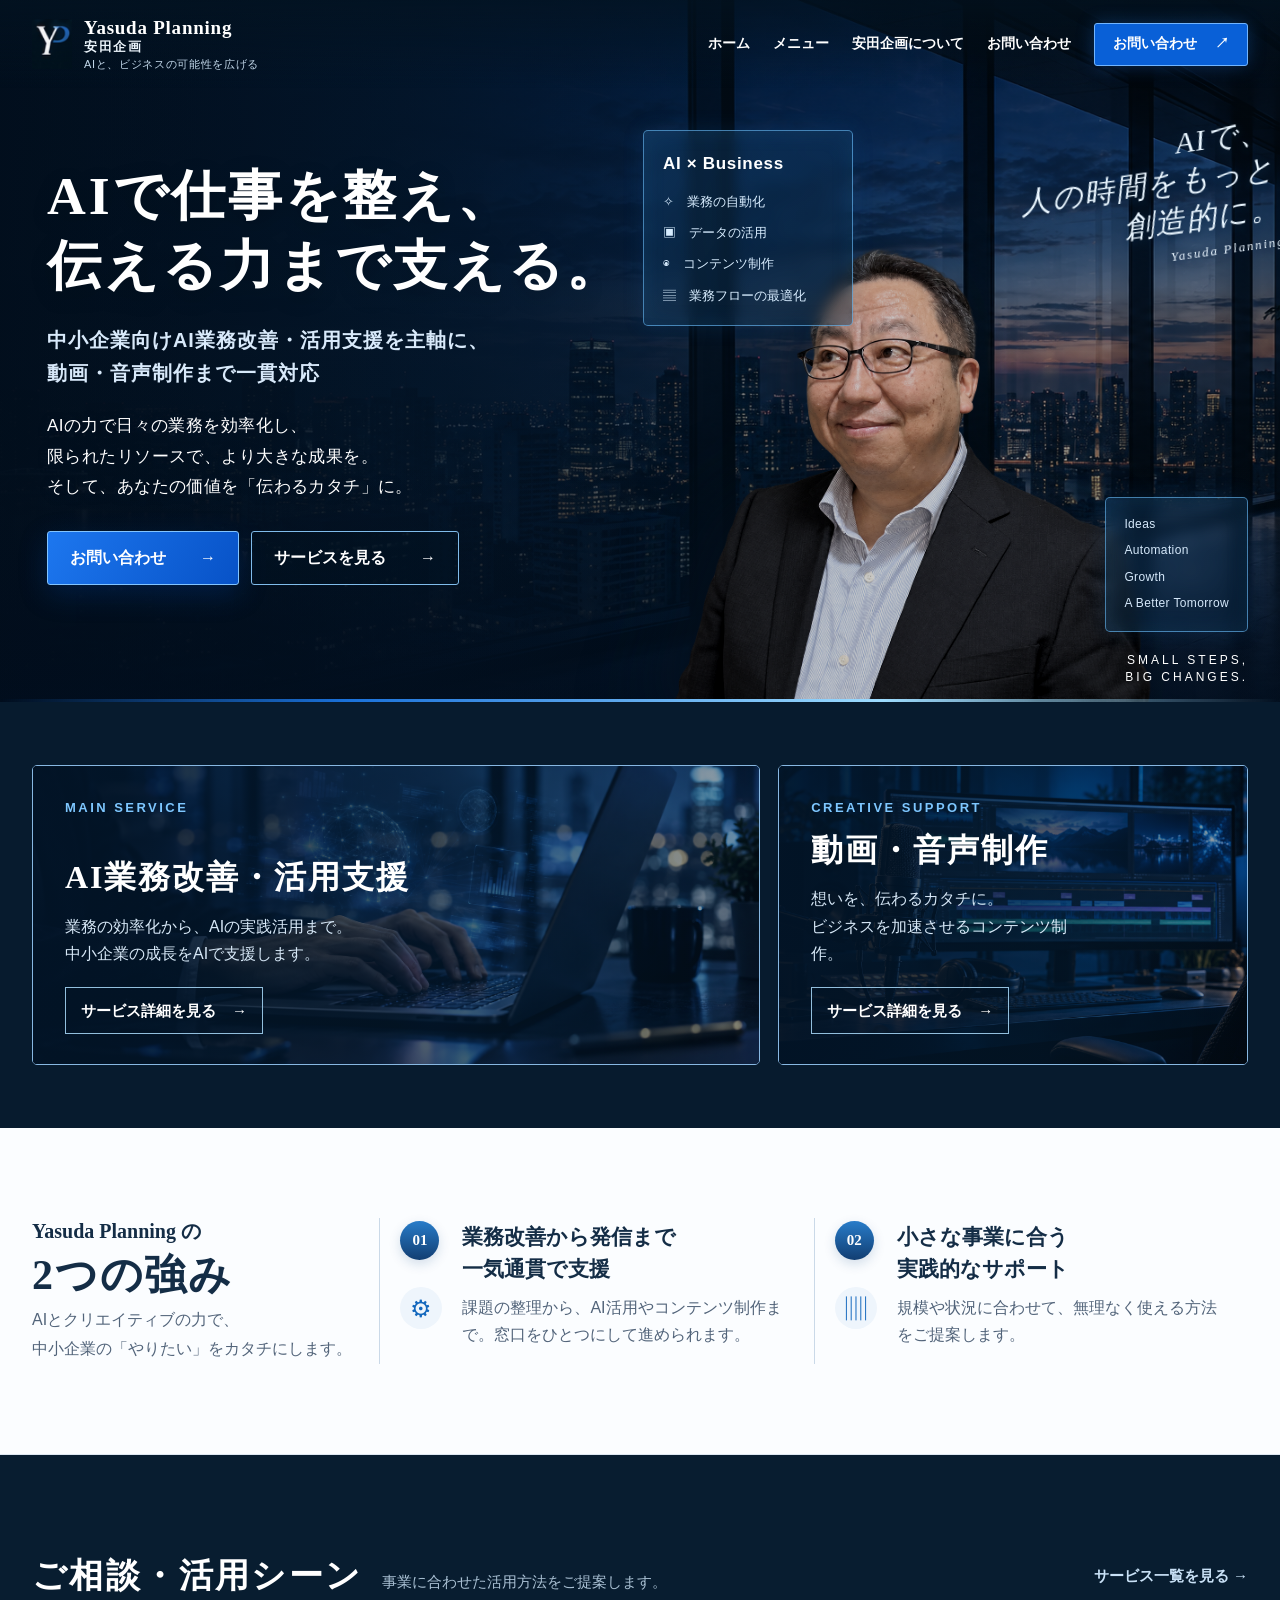
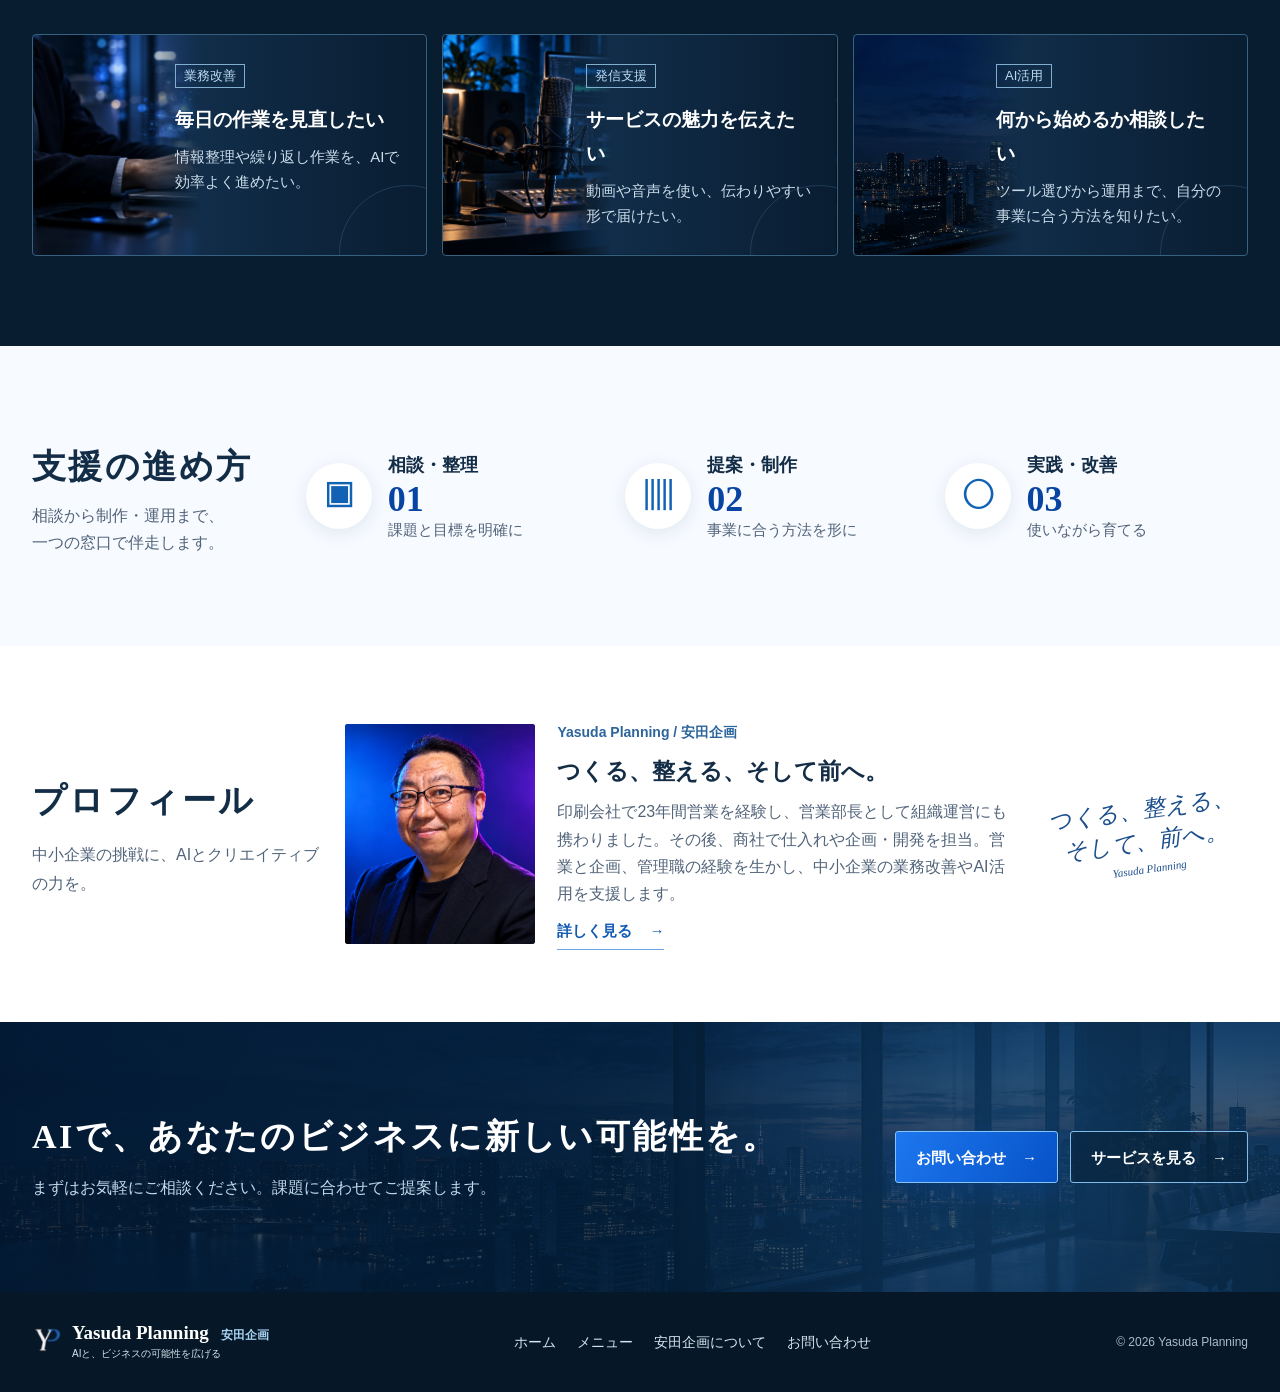
==== commit d84e82f4: "fix(site): update profile imagery and layout" ====
--- a/index.html
+++ b/index.html
@@ -99,7 +99,7 @@
     </section>
 
     <section class="home-profile" aria-labelledby="profile-title">
-      <div class="container home-profile-grid"><div class="home-profile-heading"><h2 id="profile-title">プロフィール</h2><p>中小企業の挑戦に、AIとクリエイティブの力を。</p></div><div class="home-profile-photo"><img src="portrait.png" alt="安田企画の担当者" width="1447" height="1087"></div><div class="home-profile-content"><span>Yasuda Planning / 安田企画</span><h3>つくる、整える、そして前へ。</h3><p>印刷会社で23年間営業を経験し、営業部長として組織運営にも携わりました。その後、商社で仕入れや企画・開発を担当。営業と企画、管理職の経験を生かし、中小企業の業務改善やAI活用を支援します。</p><a class="text-link" href="about.html">詳しく見る <span aria-hidden="true">→</span></a></div><p class="profile-signature">つくる、整える、<br>そして、前へ。<small>Yasuda Planning</small></p></div>
+      <div class="container home-profile-grid"><div class="home-profile-heading"><h2 id="profile-title">プロフィール</h2><p>中小企業の挑戦に、AIとクリエイティブの力を。</p></div><div class="home-profile-photo"><img src="profile-photo.png" alt="安田企画の担当者" width="1446" height="1087"></div><div class="home-profile-content"><span>Yasuda Planning / 安田企画</span><h3>つくる、整える、そして前へ。</h3><p>印刷会社で23年間営業を経験し、営業部長として組織運営にも携わりました。その後、商社で仕入れや企画・開発を担当。営業と企画、管理職の経験を生かし、中小企業の業務改善やAI活用を支援します。</p><a class="text-link" href="about.html">詳しく見る <span aria-hidden="true">→</span></a></div><p class="profile-signature">つくる、整える、<br>そして、前へ。<small>Yasuda Planning</small></p></div>
     </section>
 
     <section class="closing-cta"><div class="container closing-inner"><div><h2>AIで、あなたのビジネスに新しい可能性を。</h2><p>まずはお気軽にご相談ください。課題に合わせてご提案します。</p></div><div class="button-row"><a class="button button-primary" href="access.html#contact">お問い合わせ <span aria-hidden="true">→</span></a><a class="button button-outline" href="menu.html">サービスを見る <span aria-hidden="true">→</span></a></div></div></section>
--- a/style.css
+++ b/style.css
@@ -158,10 +158,10 @@
 .about-intro-grid > div:last-child p:last-child { margin-bottom: 0; }
 .profile-section { background: var(--pale); }
 .profile-grid { display: grid; grid-template-columns: minmax(0, .9fr) 1fr; gap: 90px; align-items: center; }
-.profile-visual { position: relative; display: flex; align-items: end; justify-content: center; min-height: 540px; overflow: hidden; background: radial-gradient(circle at 50% 38%, #27669b, #0b2d4c 62%, #081f37); border-radius: 4px; }
+.profile-visual { position: relative; align-self: start; aspect-ratio: 4 / 3; min-height: 0; overflow: hidden; background: radial-gradient(circle at 50% 38%, #27669b, #0b2d4c 62%, #081f37); border-radius: 4px; }
 .profile-visual::after { content: ""; position: absolute; inset: 18px; border: 1px solid rgba(157,212,252,.22); pointer-events: none; }
 .profile-glow { position: absolute; width: 480px; height: 480px; border-radius: 50%; background: rgba(117,194,251,.12); filter: blur(18px); }
-.profile-visual img { position: relative; z-index: 1; width: 128%; height: auto; max-width: none; margin-bottom: -3px; }
+.profile-visual img { position: relative; z-index: 1; display: block; width: 100%; height: 100%; object-fit: cover; object-position: center; }
 .profile-copy > p:not(.eyebrow):not(.profile-placeholder) { color: var(--muted); line-height: 2; margin-bottom: 34px; }
 .profile-meta { display: grid; grid-template-columns: 112px 1fr; gap: 16px; padding: 14px 0; border-top: 1px solid #cedbeb; font-size: 14px; }
 .profile-meta span { color: var(--muted); }
@@ -254,7 +254,7 @@
 .home-profile-heading h2 { margin: 0 0 10px; font-size: 27px; }
 .home-profile-heading p:last-child { margin: 0; font-size: 13px; color: var(--muted); }
 .home-profile-photo { height: 195px; display: flex; align-items: end; justify-content: center; overflow: hidden; border-radius: 3px; background: radial-gradient(circle at 50% 20%, #2d6d9d, #0b2946 70%); }
-.home-profile-photo img { width: 100%; height: auto; }
+.home-profile-photo img { width: 100%; height: 100%; object-fit: cover; object-position: center 35%; }
 .home-profile-content > span { color: #2c659c; font-size: 12px; font-weight: 700; }
 .home-profile-content h3 { margin: 5px 0 8px; font: 600 20px/1.45 var(--serif); }
 .home-profile-content p { margin-bottom: 11px; color: var(--muted); font-size: 13px; line-height: 1.7; }
@@ -336,7 +336,7 @@
   .page-hero-decoration { position: absolute; right: 0; font-size: 165px; }
   .page-hero-inner > div { position: relative; z-index: 1; }
   .profile-visual { min-height: 0; aspect-ratio: 4 / 3; }
-  .profile-visual img { width: 100%; height: auto; }
+  .profile-visual img { width: 100%; height: 100%; }
   .closing-inner { flex-direction: column; align-items: start; padding-block: 53px; }
   .footer-inner { align-items: start; flex-direction: column; padding-block: 35px; gap: 22px; }
   .home-services .service-grid { grid-template-columns: 1fr; }
@@ -506,7 +506,7 @@
   .home-page .home-profile-heading { grid-column: 1; }
   .home-page .home-profile-heading p:last-child { font-size: 16px; }
   .home-page .home-profile-photo { width: min(100%, 300px); height: 240px; }
-  .home-page .home-profile-photo img { width: 100%; max-width: 100%; height: auto; }
+  .home-page .home-profile-photo img { width: 100%; max-width: 100%; height: 100%; }
   .home-page .home-profile-content > span { font-size: 14px; }
   .home-page .home-profile-content h3 { font-size: 23px; }
   .home-page .home-profile-content p { font-size: 16px; }
